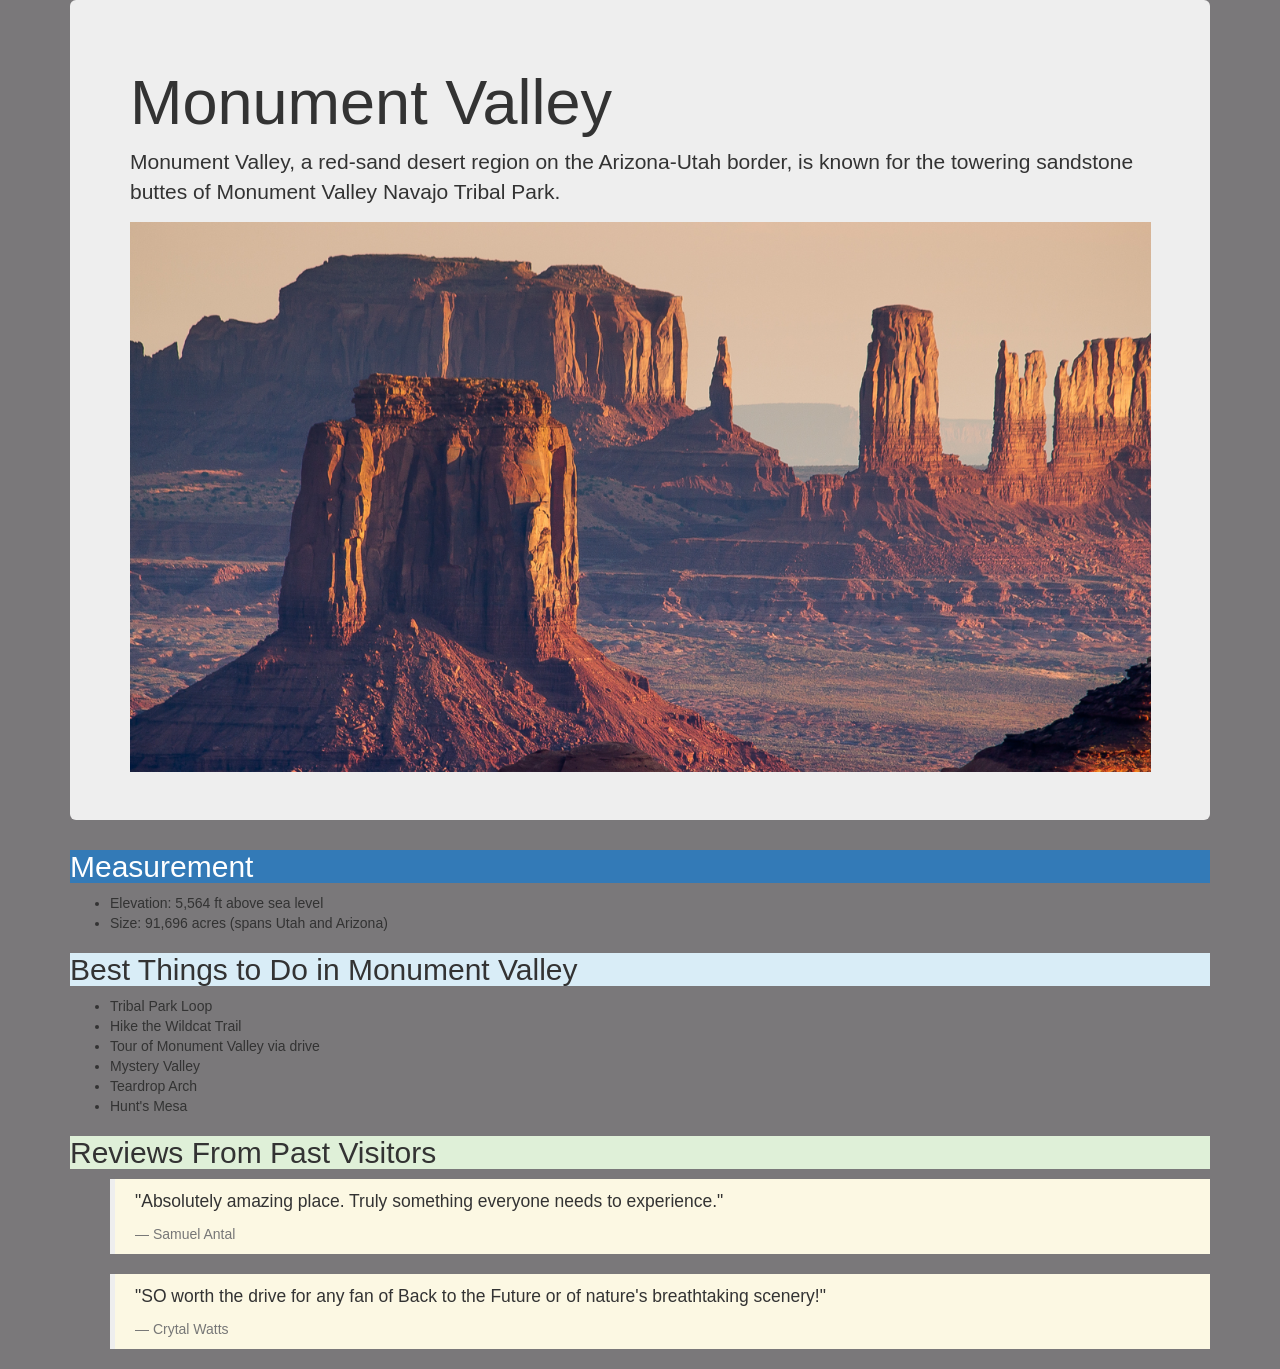
==== vacation-site.html @ 670a5bd9 "add vacation-site.html" ====
<!DOCTYPE html>
<html>
  <head>
    <link href="css/bootstrap.css" rel ="stylesheet" type="text/css" media="all">
    <link href="css/styles.css" rel="stylesheet" type="text/css" media="all">
    <title>Places I Would Like to Go on Vacation</title>
  </head>
  <body>
    <div class="container">
      <div class="jumbotron">
        <h1>Monument Valley</h1>
          <p>Monument Valley, a red-sand desert region on the Arizona-Utah border, is known for the towering sandstone buttes of Monument Valley Navajo Tribal Park.</p>
          <img src="img/monument-valley.png" alt="picture of monument valley">
      </div>
      <h2 class="bg-primary">Measurement</h2>
        <ul>
          <li>Elevation: 5,564 ft above sea level</li>
          <li>Size: 91,696 acres (spans Utah and Arizona)</li>
        </ul>
      <h2 class="bg-info">Best Things to Do in Monument Valley</h2>
        <ul>
          <li>Tribal Park Loop</li>
          <li>Hike the Wildcat Trail</li>
          <li>Tour of Monument Valley via drive</li>
          <li>Mystery Valley</li>
          <li>Teardrop Arch</li>
          <li>Hunt's Mesa</li>
        </ul>
      <h2 class="bg-success">Reviews From Past Visitors</h2>
        <ul>
          <blockquote class="bg-warning">
            <p>"Absolutely amazing place. Truly something everyone needs to experience."</p>
            <footer>Samuel Antal</footer>
          </blockquote>
          <blockquote class="bg-warning">
            <p>"SO worth the drive for any fan of Back to the Future or of nature's breathtaking scenery!"</p>
            <footer>Crytal Watts</footer>
          </blockquote>
        </ul>
    </div>
  </body>
</html>
---- css/styles.css ----
img {
  height: 550px;
}

body {
  background-color: rgb(122, 120, 122);
}
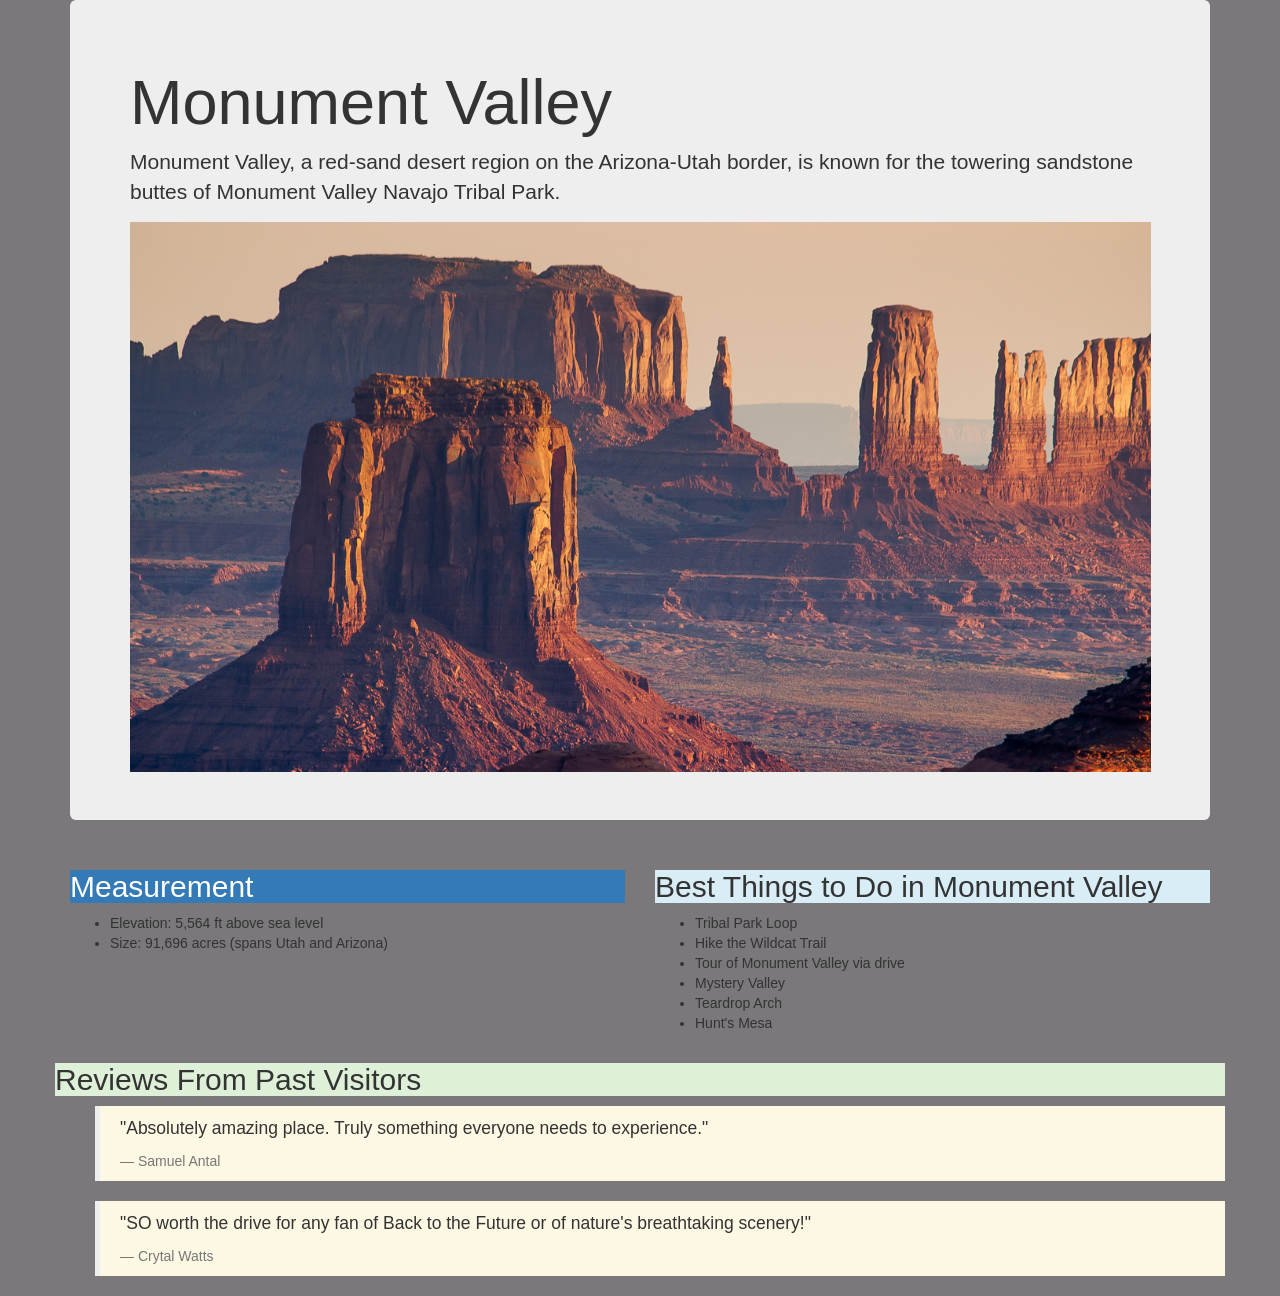
==== commit 58d4786f: "fix indentation and add style" ====
--- a/vacation-site.html
+++ b/vacation-site.html
@@ -12,31 +12,40 @@
           <p>Monument Valley, a red-sand desert region on the Arizona-Utah border, is known for the towering sandstone buttes of Monument Valley Navajo Tribal Park.</p>
           <img src="img/monument-valley.png" alt="picture of monument valley">
       </div>
-      <h2 class="bg-primary">Measurement</h2>
-        <ul>
-          <li>Elevation: 5,564 ft above sea level</li>
-          <li>Size: 91,696 acres (spans Utah and Arizona)</li>
-        </ul>
-      <h2 class="bg-info">Best Things to Do in Monument Valley</h2>
-        <ul>
-          <li>Tribal Park Loop</li>
-          <li>Hike the Wildcat Trail</li>
-          <li>Tour of Monument Valley via drive</li>
-          <li>Mystery Valley</li>
-          <li>Teardrop Arch</li>
-          <li>Hunt's Mesa</li>
-        </ul>
-      <h2 class="bg-success">Reviews From Past Visitors</h2>
-        <ul>
-          <blockquote class="bg-warning">
-            <p>"Absolutely amazing place. Truly something everyone needs to experience."</p>
-            <footer>Samuel Antal</footer>
-          </blockquote>
-          <blockquote class="bg-warning">
-            <p>"SO worth the drive for any fan of Back to the Future or of nature's breathtaking scenery!"</p>
-            <footer>Crytal Watts</footer>
-          </blockquote>
-        </ul>
+      <div class="row">
+        <div class="col-md-6">
+          <h2 class="bg-primary">Measurement</h2>
+            <ul>
+              <li>Elevation: 5,564 ft above sea level</li>
+              <li>Size: 91,696 acres (spans Utah and Arizona)</li>
+            </ul>
+        </div>
+        <div class="col-md-6">
+          <h2 class="bg-info">Best Things to Do in Monument Valley</h2>
+            <ul>
+              <li>Tribal Park Loop</li>
+              <li>Hike the Wildcat Trail</li>
+              <li>Tour of Monument Valley via drive</li>
+              <li>Mystery Valley</li>
+              <li>Teardrop Arch</li>
+              <li>Hunt's Mesa</li>
+            </ul>
+        </div>
+      <div class="row">
+        <div class="col-md-12">
+          <h2 class="bg-success">Reviews From Past Visitors</h2>
+            <ul>
+              <blockquote class="bg-warning">
+                <p>"Absolutely amazing place. Truly something everyone needs to experience."</p>
+                <footer>Samuel Antal</footer>
+              </blockquote>
+              <blockquote class="bg-warning">
+                <p>"SO worth the drive for any fan of Back to the Future or of nature's breathtaking scenery!"</p>
+                <footer>Crytal Watts</footer>
+              </blockquote>
+            </ul>
+        </div>
+      </div>
     </div>
   </body>
 </html>
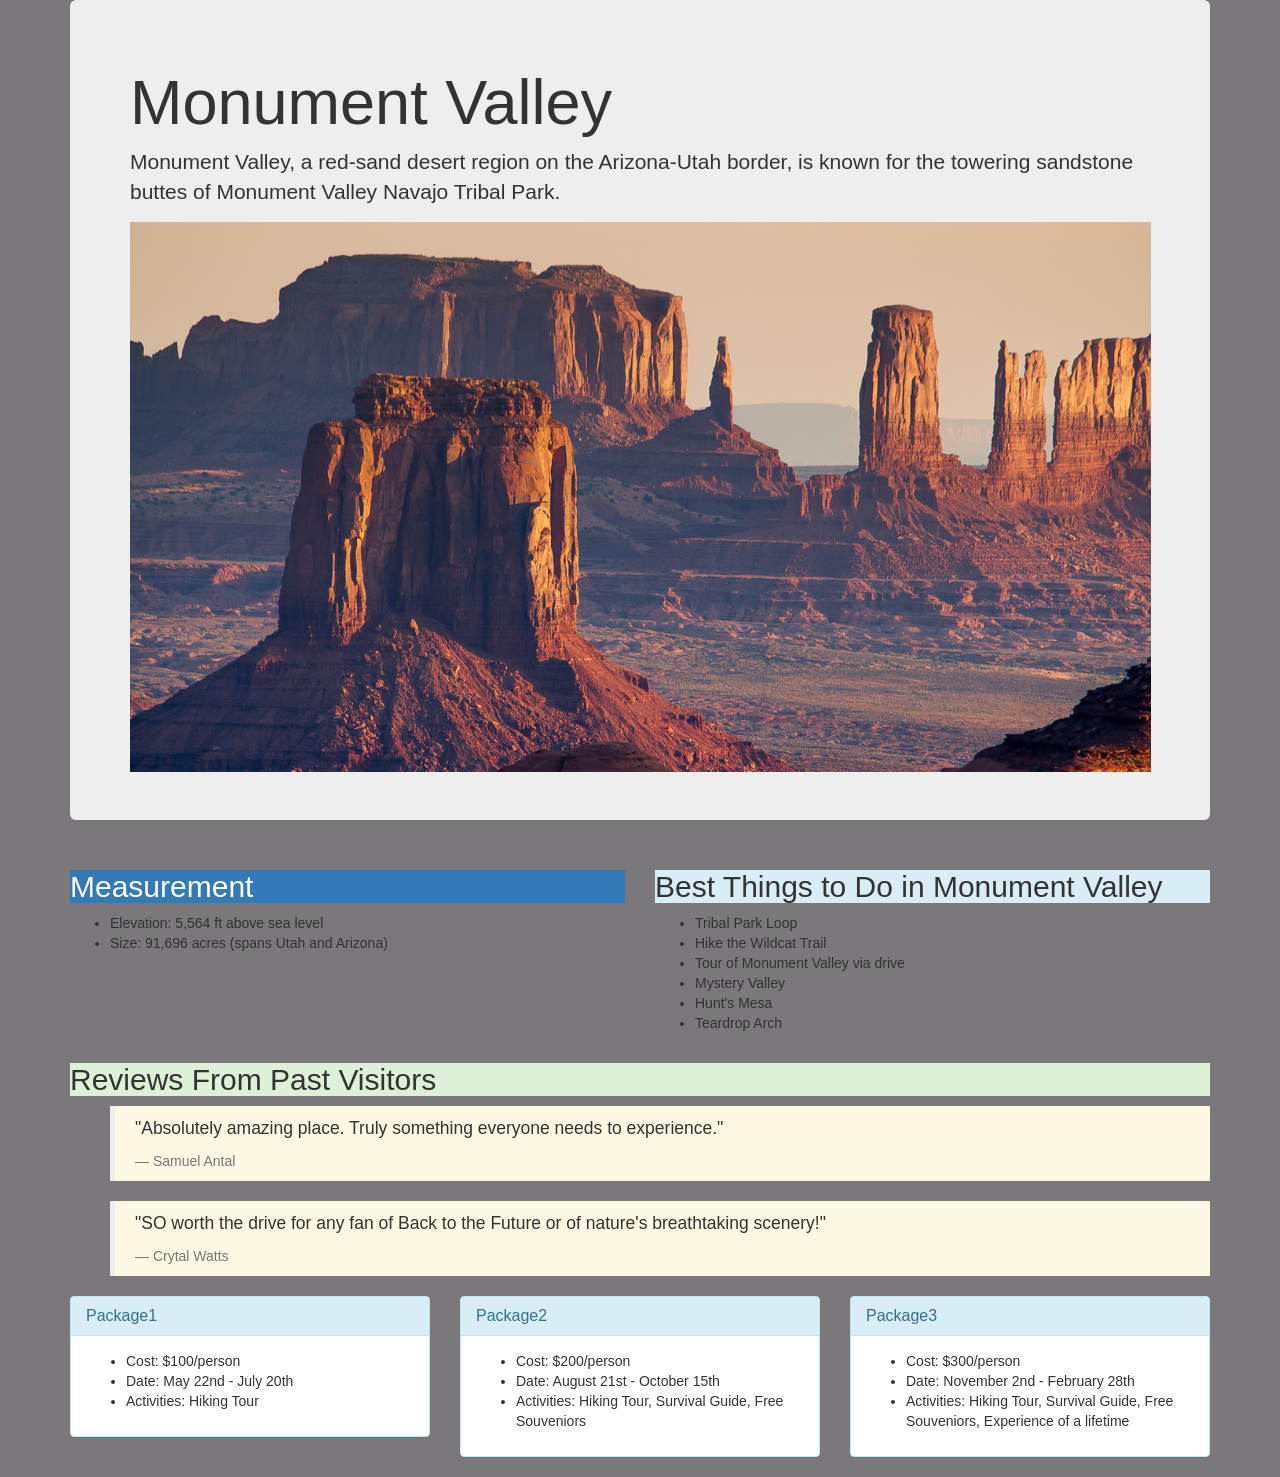
==== commit 70521e03: "add package info" ====
--- a/vacation-site.html
+++ b/vacation-site.html
@@ -19,33 +19,75 @@
               <li>Elevation: 5,564 ft above sea level</li>
               <li>Size: 91,696 acres (spans Utah and Arizona)</li>
             </ul>
-        </div>
+          </div>
         <div class="col-md-6">
-          <h2 class="bg-info">Best Things to Do in Monument Valley</h2>
-            <ul>
-              <li>Tribal Park Loop</li>
-              <li>Hike the Wildcat Trail</li>
-              <li>Tour of Monument Valley via drive</li>
-              <li>Mystery Valley</li>
-              <li>Teardrop Arch</li>
-              <li>Hunt's Mesa</li>
-            </ul>
-        </div>
-      <div class="row">
-        <div class="col-md-12">
-          <h2 class="bg-success">Reviews From Past Visitors</h2>
-            <ul>
-              <blockquote class="bg-warning">
-                <p>"Absolutely amazing place. Truly something everyone needs to experience."</p>
-                <footer>Samuel Antal</footer>
-              </blockquote>
-              <blockquote class="bg-warning">
-                <p>"SO worth the drive for any fan of Back to the Future or of nature's breathtaking scenery!"</p>
-                <footer>Crytal Watts</footer>
-              </blockquote>
-            </ul>
+        <h2 class="bg-info">Best Things to Do in Monument Valley</h2>
+          <ul>
+            <li>Tribal Park Loop</li>
+            <li>Hike the Wildcat Trail</li>
+            <li>Tour of Monument Valley via drive</li>
+            <li>Mystery Valley</li>
+            <li>Hunt's Mesa</li>
+            <li>Teardrop Arch</li>
+          </ul>
         </div>
       </div>
-    </div>
-  </body>
-</html>+      <h2 class="bg-success">Reviews From Past Visitors</h2>
+        <ul>
+          <blockquote class="bg-warning">
+            <p>"Absolutely amazing place. Truly something everyone needs to experience."</p>
+            <footer>Samuel Antal</footer>
+          </blockquote>
+          <blockquote class="bg-warning">
+            <p>"SO worth the drive for any fan of Back to the Future or of nature's breathtaking scenery!"</p>
+            <footer>Crytal Watts</footer>
+          </blockquote>
+        </ul>
+      <div class="row">
+        <div class="col-md-4">
+          <div class="panel panel-info">
+            <div class="panel-heading">
+              <h2 class="panel-title">Package1</h2>
+            </div>
+            <div class="panel-body">
+              <ul>
+                <li>Cost: $100/person</li>
+                <li>Date: May 22nd - July 20th</li>
+                <li>Activities: Hiking Tour</li>
+              </ul>
+            </div> 
+          </div>
+        </div>  
+      
+
+        <div class="col-md-4">
+          <div class="panel panel-info">
+            <div class="panel-heading">
+              <h2 class="panel-title">Package2</h2>
+            </div>
+            <div class="panel-body">
+              <ul>
+                <li>Cost: $200/person</li>
+                <li>Date: August 21st - October 15th</li>
+                <li>Activities: Hiking Tour, Survival Guide, Free Souveniors</li>
+              </ul>
+            </div> 
+          </div>
+        </div>  
+      
+        <div class="col-md-4">
+          <div class="panel panel-info">
+            <div class="panel-heading">
+              <h2 class="panel-title">Package3</h2>
+            </div>
+            <div class="panel-body">
+              <ul>
+                <li>Cost: $300/person</li>
+                <li>Date: November 2nd - February 28th</li>
+                <li>Activities: Hiking Tour, Survival Guide, Free Souveniors, Experience of a lifetime</li>
+              </ul>
+            </div> 
+          </div>
+        </div>  
+      </div>
+        
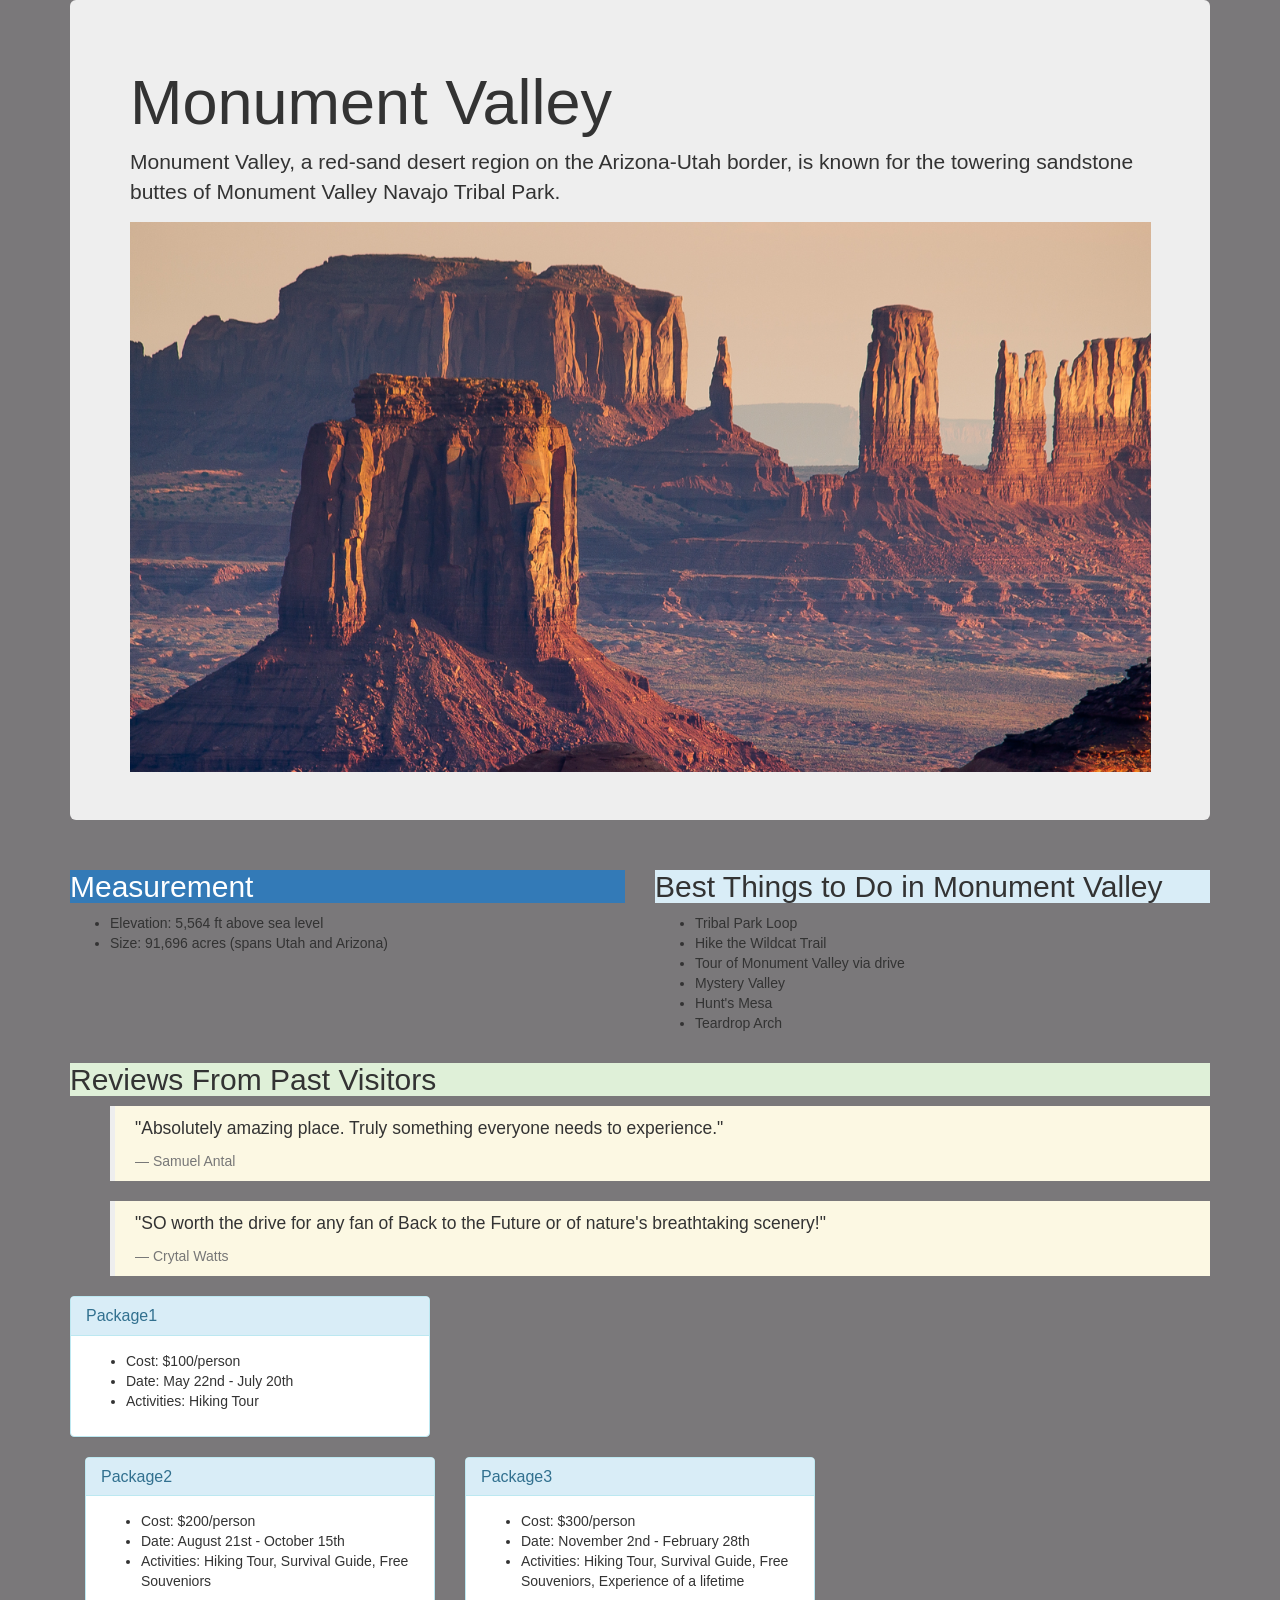
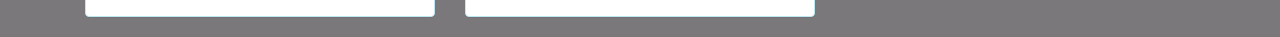
==== commit e16ff197: "fix indentation." ====
--- a/vacation-site.html
+++ b/vacation-site.html
@@ -19,7 +19,7 @@
               <li>Elevation: 5,564 ft above sea level</li>
               <li>Size: 91,696 acres (spans Utah and Arizona)</li>
             </ul>
-          </div>
+        </div>
         <div class="col-md-6">
         <h2 class="bg-info">Best Things to Do in Monument Valley</h2>
           <ul>
@@ -57,7 +57,9 @@
               </ul>
             </div> 
           </div>
-        </div>  
+        </div>
+      </div>  
+  </body>      
       
 
         <div class="col-md-4">
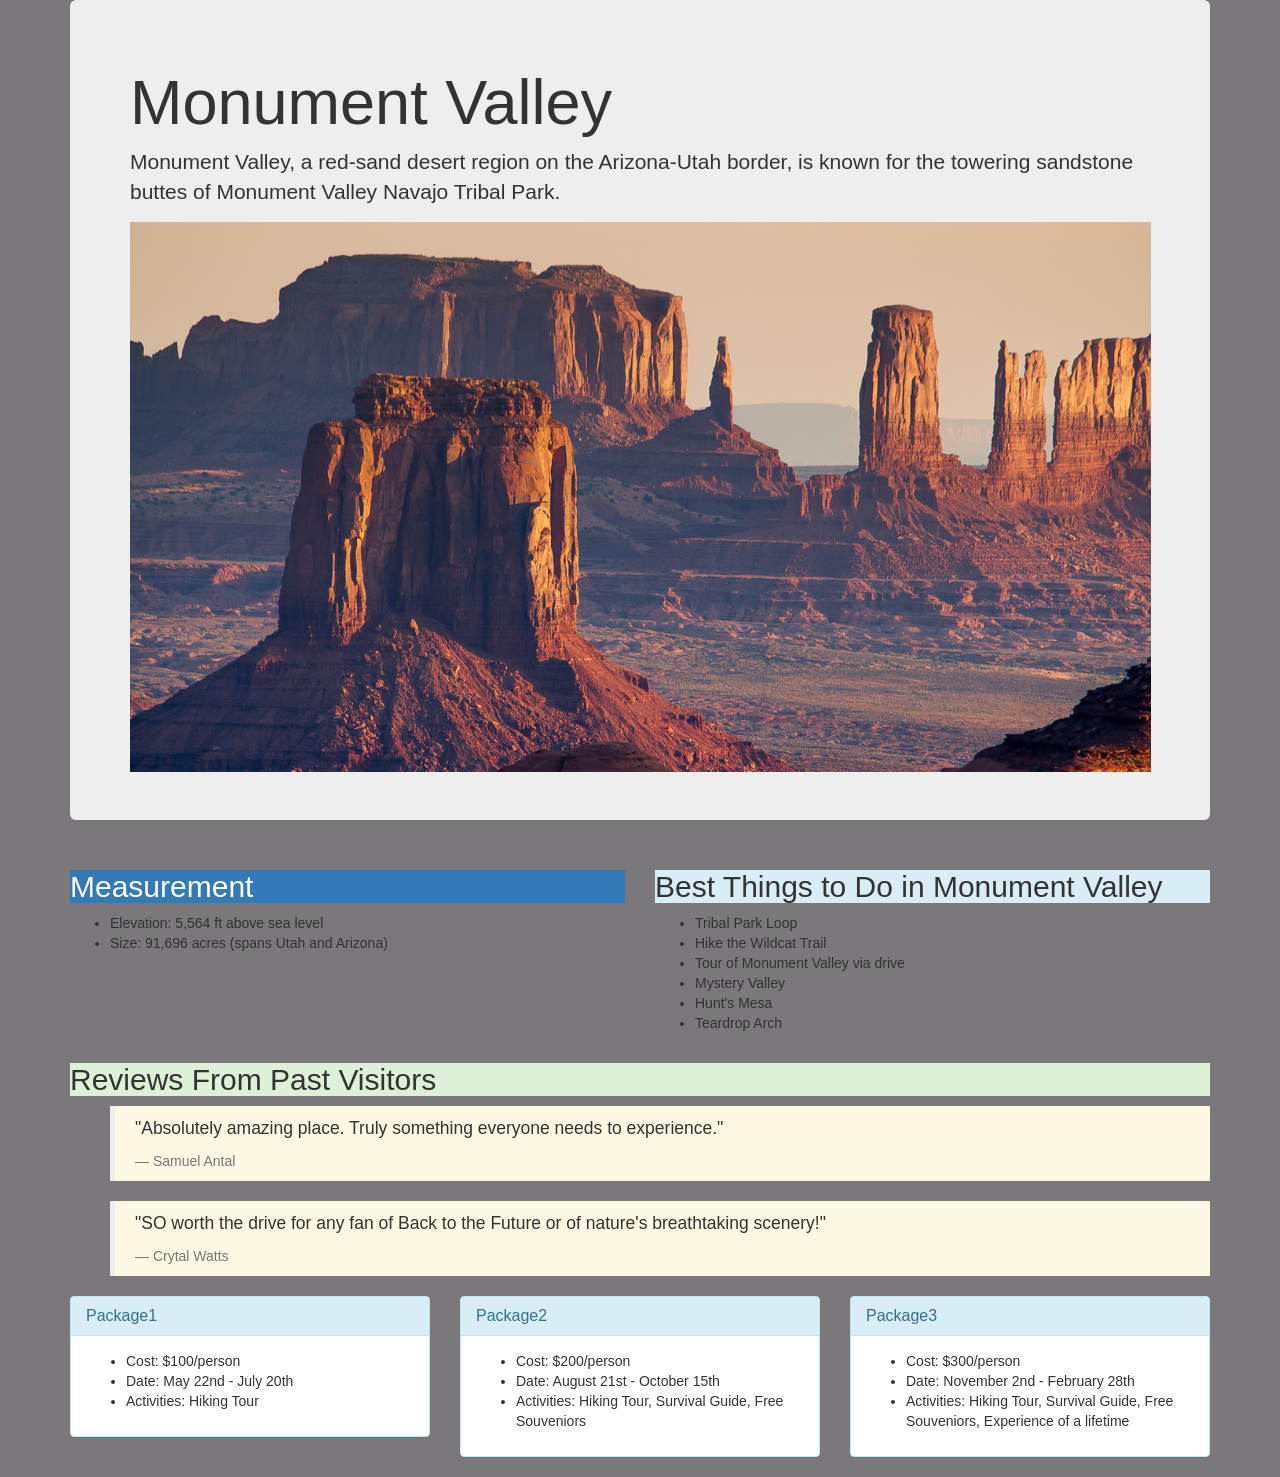
==== commit fd02f7b4: "fix indentation again" ====
--- a/vacation-site.html
+++ b/vacation-site.html
@@ -57,11 +57,7 @@
               </ul>
             </div> 
           </div>
-        </div>
-      </div>  
-  </body>      
-      
-
+        </div>     
         <div class="col-md-4">
           <div class="panel panel-info">
             <div class="panel-heading">
@@ -75,8 +71,7 @@
               </ul>
             </div> 
           </div>
-        </div>  
-      
+        </div>   
         <div class="col-md-4">
           <div class="panel panel-info">
             <div class="panel-heading">
@@ -92,4 +87,6 @@
           </div>
         </div>  
       </div>
+    </div>
+  </body>
         
